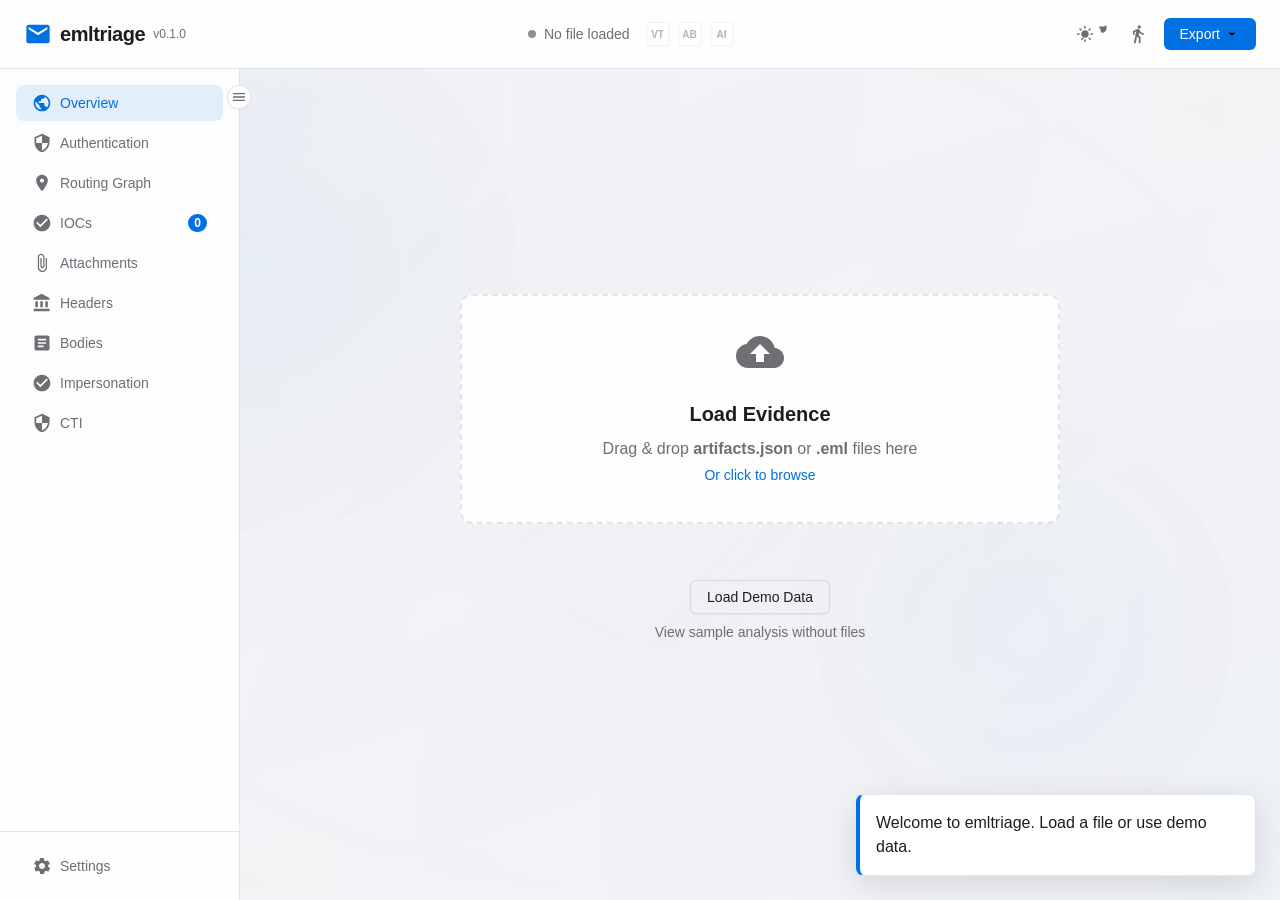
==== emltriage/web/index.html @ 195a4cf7 "first upload" ====
<!DOCTYPE html>
<html lang="en">

<head>
    <meta charset="UTF-8">
    <meta name="viewport" content="width=device-width, initial-scale=1.0">
    <title>emltriage - DFIR Email Analysis</title>
    <meta name="description" content="Digital Forensics and Incident Response email analysis tool">
    <link rel="stylesheet" href="styles.css?v=10">
    <script src="https://d3js.org/d3.v7.min.js"></script>
</head>

<body>
    <!-- Background Effects Layer -->
    <div id="bg-effects" class="bg-effects" aria-hidden="true">
        <div class="spotlight"></div>
        <canvas id="ray-canvas"></canvas>
    </div>

    <!-- App Container -->
    <div id="app" class="app">
        <!-- Top Bar -->
        <header class="top-bar" role="banner">
            <div class="brand">
                <svg class="logo" viewBox="0 0 24 24" aria-hidden="true">
                    <path
                        d="M20 4H4c-1.1 0-1.99.9-1.99 2L2 18c0 1.1.9 2 2 2h16c1.1 0 2-.9 2-2V6c0-1.1-.9-2-2-2zm0 4l-8 5-8-5V6l8 5 8-5v2z" />
                </svg>
                <h1>emltriage</h1>
                <span class="version">v0.1.0</span>
            </div>

            <div class="status-bar">
                <span id="file-status" class="file-status" aria-live="polite">
                    <span class="status-dot"></span>
                    <span class="status-text">No file loaded</span>
                </span>
                <div id="api-status" class="api-status-group" title="API indicators">
                    <div id="api-vt" class="api-indicator offline" title="VirusTotal API missing">VT</div>
                    <div id="api-abuse" class="api-indicator offline" title="AbuseIPDB API missing">AB</div>
                    <div id="api-openai" class="api-indicator offline" title="OpenAI API missing">AI</div>
                </div>
            </div>

            <div class="controls">
                <button id="theme-toggle" class="icon-btn" aria-label="Toggle theme" title="Toggle Light/Dark">
                    <svg class="light-icon" viewBox="0 0 24 24">
                        <path
                            d="M12 7c-2.76 0-5 2.24-5 5s2.24 5 5 5 5-2.24 5-5-2.24-5-5-5zM2 13h2c.55 0 1-.45 1-1s-.45-1-1-1H2c-.55 0-1 .45-1 1s.45 1 1 1zm18 0h2c.55 0 1-.45 1-1s-.45-1-1-1h-2c-.55 0-1 .45-1 1s.45 1 1 1zM11 2v2c0 .55.45 1 1 1s1-.45 1-1V2c0-.55-.45-1-1-1s-1 .45-1 1zm0 18v2c0 .55.45 1 1 1s1-.45 1-1v-2c0-.55-.45-1-1-1s-1 .45-1 1zM5.99 4.58a.996.996 0 00-1.41 0 .996.996 0 000 1.41l1.41 1.41c.39.39 1.02.39 1.41 0 .39-.39.39-1.02 0-1.41L5.99 4.58zm12.37 12.37a.996.996 0 00-1.41 0 .996.996 0 000 1.41l1.41 1.41c.39.39 1.02.39 1.41 0 .39-.39.39-1.02 0-1.41l-1.41-1.41zm1.06-10.96a.996.996 0 000-1.41.996.996 0 00-1.41 0l-1.41 1.41c-.39.39-.39 1.02 0 1.41.39.39 1.02.39 1.41 0l1.41-1.41zM7.05 18.36a.996.996 0 000 1.41.996.996 0 001.41 0l1.41-1.41c.39-.39.39-1.02 0-1.41-.39-.39-1.02-.39-1.41 0l-1.41 1.41z" />
                    </svg>
                    <svg class="dark-icon" viewBox="0 0 24 24">
                        <path
                            d="M9 2c-1.05 0-2.05.16-3 .46 1.69 1.2 2.86 3.06 2.97 5.22.03.64.01 1.27-.05 1.89.63.18 1.29.27 1.97.27 3.31 0 6-2.69 6-6 0-1.39-.48-2.67-1.28-3.69C14.66 2.52 11.86 2 9 2zM12 7c-.49 0-.94.09-1.37.25-.18.43-.29.9-.31 1.39.02.49.13.96.31 1.39.43.16.88.25 1.37.25 1.66 0 3-1.34 3-3s-1.34-3-3-3z" />
                    </svg>
                </button>

                <button id="motion-toggle" class="icon-btn" aria-label="Toggle reduced motion" title="Toggle Effects">
                    <svg viewBox="0 0 24 24">
                        <path
                            d="M13.5 5.5c1.1 0 2-.9 2-2s-.9-2-2-2-2 .9-2 2 .9 2 2 2zM9.8 8.9L7 23h2.1l1.8-8 2.1 2v6h2v-7.5l-2.1-2 .6-3C14.8 12 16.8 13 19 13v-2c-1.9 0-3.5-1-4.3-2.4l-1-1.6c-.4-.6-1-1-1.7-1-.3 0-.5.1-.8.1L6 8.3V13h2V9.6l1.8-.7z" />
                    </svg>
                </button>

                <div class="dropdown">
                    <button id="export-btn" class="btn primary" aria-haspopup="true" aria-expanded="false">
                        Export
                        <svg viewBox="0 0 24 24" width="16" height="16">
                            <path d="M7 10l5 5 5-5z" />
                        </svg>
                    </button>
                    <div class="dropdown-menu" role="menu">
                        <button role="menuitem" data-export="ioc-csv">IOC List (CSV)</button>
                        <button role="menuitem" data-export="report">Report (MD)</button>
                        <button role="menuitem" data-export="graph">Graph (JSON)</button>
                    </div>
                </div>
            </div>
        </header>

        <!-- Main Layout -->
        <div class="main-layout">
            <!-- Sidebar -->
            <aside class="sidebar" role="navigation" aria-label="Main navigation">
                <button id="sidebar-toggle" class="sidebar-toggle" aria-label="Toggle sidebar">
                    <svg viewBox="0 0 24 24">
                        <path d="M3 18h18v-2H3v2zm0-5h18v-2H3v2zm0-7v2h18V6H3z" />
                    </svg>
                </button>

                <nav class="nav-menu">
                    <button class="nav-item active" data-panel="overview" aria-current="page">
                        <svg viewBox="0 0 24 24">
                            <path
                                d="M12 2C6.48 2 2 6.48 2 12s4.48 10 10 10 10-4.48 10-10S17.52 2 12 2zm-1 17.93c-3.95-.49-7-3.85-7-7.93 0-.62.08-1.21.21-1.79L9 15v1c0 1.1.9 2 2 2v1.93zm6.9-2.54c-.26-.81-1-1.39-1.9-1.39h-1v-3c0-.55-.45-1-1-1H8v-2h2c.55 0 1-.45 1-1V7h2c1.1 0 2-.9 2-2v-.41c2.93 1.19 5 4.06 5 7.41 0 2.08-.8 3.97-2.1 5.39z" />
                        </svg>
                        <span>Overview</span>
                    </button>

                    <button class="nav-item" data-panel="auth">
                        <svg viewBox="0 0 24 24">
                            <path
                                d="M12 1L3 5v6c0 5.55 3.84 10.74 9 12 5.16-1.26 9-6.45 9-12V5l-9-4zm0 10.99h7c-.53 4.12-3.28 7.79-7 8.94V12H5V6.3l7-3.11v8.8z" />
                        </svg>
                        <span>Authentication</span>
                    </button>

                    <button class="nav-item" data-panel="routing">
                        <svg viewBox="0 0 24 24">
                            <path
                                d="M12 2C8.13 2 5 5.13 5 9c0 5.25 7 13 7 13s7-7.75 7-13c0-3.87-3.13-7-7-7zm0 9.5c-1.38 0-2.5-1.12-2.5-2.5s1.12-2.5 2.5-2.5 2.5 1.12 2.5 2.5-1.12 2.5-2.5 2.5z" />
                        </svg>
                        <span>Routing Graph</span>
                    </button>

                    <button class="nav-item" data-panel="iocs">
                        <svg viewBox="0 0 24 24">
                            <path
                                d="M12 2C6.48 2 2 6.48 2 12s4.48 10 10 10 10-4.48 10-10S17.52 2 12 2zm-2 15l-5-5 1.41-1.41L10 14.17l7.59-7.59L19 8l-9 9z" />
                        </svg>
                        <span>IOCs</span>
                        <span id="ioc-badge" class="badge">0</span>
                    </button>

                    <button class="nav-item" data-panel="attachments">
                        <svg viewBox="0 0 24 24">
                            <path
                                d="M16.5 6v11.5c0 2.21-1.79 4-4 4s-4-1.79-4-4V5c0-1.38 1.12-2.5 2.5-2.5s2.5 1.12 2.5 2.5v10.5c0 .55-.45 1-1 1s-1-.45-1-1V6H10v9.5c0 1.38 1.12 2.5 2.5 2.5s2.5-1.12 2.5-2.5V5c0-2.21-1.79-4-4-4S7 2.79 7 5v12.5c0 3.04 2.46 5.5 5.5 5.5s5.5-2.46 5.5-5.5V6h-1.5z" />
                        </svg>
                        <span>Attachments</span>
                    </button>

                    <button class="nav-item" data-panel="headers">
                        <svg viewBox="0 0 24 24">
                            <path
                                d="M4 10v7h3v-7H4zm6 0v7h3v-7h-3zM2 22h19v-3H2v3zm14-12v7h3v-7h-3zm-4.5-9L2 6v2h19V6l-9.5-5z" />
                        </svg>
                        <span>Headers</span>
                    </button>

                    <button class="nav-item" data-panel="bodies">
                        <svg viewBox="0 0 24 24">
                            <path
                                d="M19 3H5c-1.1 0-2 .9-2 2v14c0 1.1.9 2 2 2h14c1.1 0 2-.9 2-2V5c0-1.1-.9-2-2-2zm-5 14H7v-2h7v2zm3-4H7v-2h10v2zm0-4H7V7h10v2z" />
                        </svg>
                        <span>Bodies</span>
                    </button>

                    <button class="nav-item" data-panel="impersonation">
                        <svg viewBox="0 0 24 24">
                            <path
                                d="M12 2C6.48 2 2 6.48 2 12s4.48 10 10 10 10-4.48 10-10S17.52 2 12 2zm-2 15l-5-5 1.41-1.41L10 14.17l7.59-7.59L19 8l-9 9z" />
                        </svg>
                        <span>Impersonation</span>
                        <span id="impersonation-badge" class="badge hidden">0</span>
                    </button>

                    <button class="nav-item" data-panel="cti">
                        <svg viewBox="0 0 24 24">
                            <path
                                d="M12 1L3 5v6c0 5.55 3.84 10.74 9 12 5.16-1.26 9-6.45 9-12V5l-9-4zM12 11.99h7c-.53 4.12-3.28 7.79-7 8.94V12H5V6.3l7-3.11v8.8z" />
                        </svg>
                        <span>CTI</span>
                        <span id="cti-badge" class="badge hidden">0</span>
                    </button>
                </nav>

                <div class="sidebar-footer">
                    <button class="nav-item" data-panel="settings">
                        <svg viewBox="0 0 24 24">
                            <path
                                d="M19.14 12.94c.04-.3.06-.61.06-.94 0-.32-.02-.64-.07-.94l2.03-1.58a.49.49 0 00.12-.61l-1.92-3.32a.488.488 0 00-.59-.22l-2.39.96c-.54-.41-1.11-.74-1.72-.99l-.37-2.54a.484.484 0 00-.48-.41h-3.84c-.24 0-.43.17-.48.41l-.37 2.54c-.61.25-1.18.58-1.72.99l-2.39-.96a.488.488 0 00-.59.22L2.74 8.87c-.12.22 0 .49.22.61l2.03 1.58c-.05.3-.09.63-.09.94s.02.64.07.94l-2.03 1.58a.49.49 0 00-.12.61l1.92 3.32c.12.22.37.29.59.22l2.39-.96c.54.41 1.11.74 1.72.99l.37 2.54c.05.24.24.41.48.41h3.84c.24 0 .44-.17.48-.41l.37-2.54c.61-.25 1.17-.58 1.72-.99l2.39.96c.22.08.47 0 .59-.22l1.92-3.32c.12-.22.07-.47-.12-.61l-2.01-1.58zM12 15.6c-1.98 0-3.6-1.62-3.6-3.6s1.62-3.6 3.6-3.6 3.6 1.62 3.6 3.6-1.62 3.6-3.6 3.6z" />
                        </svg>
                        <span>Settings</span>
                    </button>
                </div>
            </aside>

            <!-- Content Area -->
            <main id="main-content" class="content welcome-state" role="main">
                <div class="welcome-container">
                    <!-- File Drop Zone -->
                    <div id="drop-zone" class="drop-zone" role="region" aria-label="File upload">
                        <input type="file" id="file-input" multiple accept=".json,.eml" aria-label="Select files">
                        <div class="drop-message">
                            <svg viewBox="0 0 24 24" width="48" height="48">
                                <path
                                    d="M19.35 10.04C18.67 6.59 15.64 4 12 4 9.11 4 6.6 5.64 5.35 8.04 2.34 8.36 0 10.91 0 14c0 3.31 2.69 6 6 6h13c2.76 0 5-2.24 5-5 0-2.64-2.05-4.78-4.65-4.96zM14 13v4h-4v-4H7l5-5 5 5h-3z" />
                            </svg>
                            <h2>Load Evidence</h2>
                            <p>Drag & drop <strong>artifacts.json</strong> or <strong>.eml</strong> files here</p>
                            <p class="hint">Or click to browse</p>
                        </div>
                    </div>

                    <!-- Demo Data Button -->
                    <div id="demo-controls" class="demo-controls">
                        <button id="load-demo" class="btn secondary">Load Demo Data</button>
                        <span class="hint">View sample analysis without files</span>
                    </div>
                </div>

                <!-- Panels Container -->
                <div id="panels" class="panels">
                    <!-- Overview Panel -->
                    <section id="panel-overview" class="panel active" role="tabpanel" aria-labelledby="nav-overview">
                        <header class="panel-header">
                            <h2>Analysis Overview</h2>
                            <span id="run-id" class="run-id"></span>
                        </header>

                        <div class="panel-content">
                            <!-- AI Summary Card -->
                            <div class="card ai-card" id="ai-summary-card">
                                <h3>🧠 AI Forensic Summary</h3>
                                <div id="ai-summary-content">
                                    <p class="empty" style="font-size: 0.9em;">Click "Generate Summary" to run a local
                                        or remote LLM analysis. Ensure strict adherence to extracted artifacts.</p>
                                </div>
                                <div class="ai-controls"
                                    style="display: flex; align-items: center; gap: 10px; margin-top: 10px;">
                                    <button id="btn-generate-ai" class="btn secondary">Generate Summary</button>
                                    <select id="ai-length-select" class="form-control"
                                        style="width: auto; padding: 4px 8px; font-size: 0.85rem; background: var(--surface); color: var(--text-primary); border: 1px solid var(--border);">
                                        <option value="quick">Quick</option>
                                        <option value="medium" selected>Medium</option>
                                        <option value="comprehensive">Comprehensive</option>
                                    </select>
                                    <a href="#" id="link-view-prompt"
                                        style="font-size: 0.75rem; color: var(--text-secondary); text-decoration: underline;">View
                                        technical prompt</a>
                                </div>
                            </div>


                            <!-- Risk Score Card -->
                            <div class="card risk-card" style="margin-top: 20px;">
                                <div class="risk-header">
                                    <h3>Risk Score</h3>
                                    <span id="risk-severity" class="severity-badge">Unknown</span>
                                </div>
                                <div class="risk-body">
                                    <div id="risk-score" class="risk-score">--</div>
                                    <div class="risk-scale">
                                        <div class="scale-bar">
                                            <div id="risk-bar" class="scale-fill" style="width: 0%"></div>
                                        </div>
                                        <div class="scale-labels">
                                            <span>0</span>
                                            <span>50</span>
                                            <span>100</span>
                                        </div>
                                    </div>
                                </div>
                                <div id="risk-reasons" class="risk-reasons">
                                    <!-- Risk reasons populated here -->
                                </div>
                            </div>

                            <!-- Auth Summary -->
                            <div class="card auth-summary">
                                <h3>Authentication Status</h3>
                                <div id="auth-chips" class="auth-chips">
                                    <div class="auth-chip unknown" data-auth="spf">
                                        <span class="label">SPF</span>
                                        <span class="status">--</span>
                                    </div>
                                    <div class="auth-chip unknown" data-auth="dkim">
                                        <span class="label">DKIM</span>
                                        <span class="status">--</span>
                                    </div>
                                    <div class="auth-chip unknown" data-auth="dmarc">
                                        <span class="label">DMARC</span>
                                        <span class="status">--</span>
                                    </div>
                                </div>
                            </div>

                            <!-- Quick Stats -->
                            <div class="card stats-grid">
                                <h3>Quick Stats</h3>
                                <div class="stats">
                                    <div class="stat">
                                        <span id="stat-urls" class="value">0</span>
                                        <span class="label">URLs</span>
                                    </div>
                                    <div class="stat">
                                        <span id="stat-domains" class="value">0</span>
                                        <span class="label">Domains</span>
                                    </div>
                                    <div class="stat">
                                        <span id="stat-ips" class="value">0</span>
                                        <span class="label">IPs</span>
                                    </div>
                                    <div class="stat">
                                        <span id="stat-attachments" class="value">0</span>
                                        <span class="label">Attachments</span>
                                    </div>
                                    <div class="stat">
                                        <span id="stat-hops" class="value">0</span>
                                        <span class="label">Hops</span>
                                    </div>
                                </div>
                            </div>

                            <!-- Top Indicators -->
                            <div class="card indicators-card">
                                <h3>Top Suspicious Indicators</h3>
                                <div id="top-indicators" class="indicators-list">
                                    <p class="empty">Load a file to see indicators</p>
                                </div>
                            </div>
                        </div>
                    </section>

                    <!-- Authentication Panel -->
                    <section id="panel-auth" class="panel" role="tabpanel" aria-labelledby="nav-auth" hidden>
                        <header class="panel-header">
                            <h2>Authentication Analysis</h2>
                        </header>
                        <div id="auth-content" class="panel-content">
                            <p class="empty">Load artifacts to view authentication results</p>
                        </div>
                    </section>

                    <!-- Routing Panel -->
                    <section id="panel-routing" class="panel" role="tabpanel" aria-labelledby="nav-routing" hidden>
                        <header class="panel-header">
                            <h2>Routing Graph</h2>
                            <div class="panel-controls">
                                <label class="toggle">
                                    <input type="checkbox" id="graph-intel-toggle">
                                    <span>Intel Overlay</span>
                                </label>
                                <label class="toggle">
                                    <input type="checkbox" id="graph-anomalies-toggle" checked>
                                    <span>Anomalies</span>
                                </label>
                            </div>
                        </header>
                        <div class="panel-content">
                            <div id="graph-container" class="graph-container">
                                <div id="routing-graph"
                                    style="width: 100%; height: 400px; position: relative; overflow: hidden;">
                                    <!-- D3 Graph rendered here -->
                                </div>
                            </div>
                            <div id="graph-inspector" class="inspector">
                                <p class="hint">Click a node to view details</p>
                            </div>
                        </div>
                    </section>

                    <!-- IOCs Panel -->
                    <section id="panel-iocs" class="panel" role="tabpanel" aria-labelledby="nav-iocs" hidden>
                        <header class="panel-header">
                            <h2>Indicators of Compromise</h2>
                            <div class="search-box">
                                <input type="search" id="ioc-search" placeholder="Search IOCs..."
                                    aria-label="Search IOCs">
                            </div>
                        </header>
                        <div class="panel-content">
                            <div class="tabs" role="tablist">
                                <button class="tab-btn active" data-tab="all" role="tab"
                                    aria-selected="true">All</button>
                                <button class="tab-btn" data-tab="urls" role="tab">URLs</button>
                                <button class="tab-btn" data-tab="domains" role="tab">Domains</button>
                                <button class="tab-btn" data-tab="ips" role="tab">IPs</button>
                                <button class="tab-btn" data-tab="hashes" role="tab">Hashes</button>
                                <button class="tab-btn" data-tab="infrastructure" role="tab">Infrastructure</button>
                            </div>
                            <div id="ioc-tables" class="tab-content">
                                <!-- Tables populated here -->
                            </div>
                        </div>
                    </section>

                    <!-- Attachments Panel -->
                    <section id="panel-attachments" class="panel" role="tabpanel" aria-labelledby="nav-attachments"
                        hidden>
                        <header class="panel-header">
                            <h2>Attachments</h2>
                        </header>
                        <div id="attachments-content" class="panel-content">
                            <p class="empty">Load artifacts to view attachments</p>
                        </div>
                    </section>

                    <!-- Headers Panel -->
                    <section id="panel-headers" class="panel" role="tabpanel" aria-labelledby="nav-headers" hidden>
                        <header class="panel-header">
                            <h2>Email Headers</h2>
                            <div class="view-toggle">
                                <button class="btn active" data-view="decoded">Decoded</button>
                                <button class="btn" data-view="raw">Raw</button>
                            </div>
                        </header>
                        <div id="headers-content" class="panel-content">
                            <p class="empty">Load artifacts to view headers</p>
                        </div>
                    </section>

                    <!-- Bodies Panel -->
                    <section id="panel-bodies" class="panel" role="tabpanel" aria-labelledby="nav-bodies" hidden>
                        <header class="panel-header">
                            <h2>Message Bodies</h2>
                        </header>
                        <div id="bodies-content" class="panel-content">
                            <p class="empty">Load artifacts to view message bodies</p>
                        </div>
                    </section>

                    <!-- CTI Panel -->
                    <section id="panel-cti" class="panel" role="tabpanel" aria-labelledby="nav-cti" hidden>
                        <header class="panel-header">
                            <h2>Threat Intelligence</h2>
                            <span id="cti-status" class="status-badge">Offline</span>
                        </header>
                        <div id="cti-content" class="panel-content">
                            <p class="empty">Load CTI data or configure API keys</p>
                        </div>
                    </section>

                    <!-- Impersonation Panel -->
                    <section id="panel-impersonation" class="panel" role="tabpanel" aria-labelledby="nav-impersonation" hidden>
                        <header class="panel-header">
                            <h2>Brand Impersonation Detection</h2>
                            <div class="panel-controls">
                                <button id="btn-refresh-impersonation" class="btn icon-btn" title="Refresh Detection">
                                    <svg viewBox="0 0 24 24" width="18" height="18">
                                        <path d="M17.65 6.35C16.2 4.9 14.21 4 12 4c-4.42 0-7.99 3.58-7.99 8s3.57 8 7.99 8c3.73 0 6.84-2.55 7.73-6h-2.08c-.82 2.33-3.04 4-5.65 4-3.31 0-6-2.69-6-6s2.69-6 6-6c1.66 0 3.14.69 4.22 1.78L13 11h7V4l-2.35 2.35z"/>
                                    </svg>
                                </button>
                                <button id="btn-filter-brands" class="btn secondary">Filter Brands</button>
                                <select id="impersonation-severity-filter" class="form-control">
                                    <option value="all">All Severities</option>
                                    <option value="critical">Critical Only</option>
                                    <option value="high">High+</option>
                                    <option value="medium">Medium+</option>
                                </select>
                            </div>
                        </header>
                        <div class="panel-content">
                            <!-- Summary Card -->
                            <div class="card impersonation-summary-card">
                                <div class="impersonation-stats">
                                    <div class="stat-item">
                                        <span class="stat-value" id="impersonation-total-count">0</span>
                                        <span class="stat-label">Total Findings</span>
                                    </div>
                                    <div class="stat-item critical">
                                        <span class="stat-value" id="impersonation-critical-count">0</span>
                                        <span class="stat-label">Critical</span>
                                    </div>
                                    <div class="stat-item high">
                                        <span class="stat-value" id="impersonation-high-count">0</span>
                                        <span class="stat-label">High</span>
                                    </div>
                                    <div class="stat-item">
                                        <span class="stat-value" id="impersonation-brands-detected">0</span>
                                        <span class="stat-label">Brands Targeted</span>
                                    </div>
                                </div>
                            </div>

                            <!-- Brand Filter Modal (Hidden by default) -->
                            <div id="brand-filter-modal" class="modal hidden">
                                <div class="modal-content">
                                    <header class="modal-header">
                                        <h3>Filter Brands</h3>
                                        <button class="btn icon-btn close-modal">&times;</button>
                                    </header>
                                    <div class="modal-body">
                                        <p class="hint">Uncheck brands to exclude them from detection results</p>
                                        <div id="brand-filter-list" class="brand-filter-list">
                                            <!-- Populated dynamically -->
                                        </div>
                                    </div>
                                    <footer class="modal-footer">
                                        <button id="btn-apply-brand-filter" class="btn primary">Apply Filter</button>
                                        <button id="btn-reset-brand-filter" class="btn secondary">Reset</button>
                                    </footer>
                                </div>
                            </div>

                            <!-- Findings List -->
                            <div id="impersonation-content">
                                <p class="empty">Load artifacts to detect brand impersonation</p>
                            </div>
                        </div>
                    </section>

                    <!-- Settings Panel -->
                    <section id="panel-settings" class="panel" role="tabpanel" aria-labelledby="nav-settings" hidden>
                        <header class="panel-header">
                            <h2>Settings</h2>
                        </header>
                        <div class="panel-content">
                            <div class="settings-group">
                                <h3>Appearance</h3>
                                <label class="setting-row">
                                    <span>Theme</span>
                                    <select id="theme-select">
                                        <option value="system">System</option>
                                        <option value="light">Light</option>
                                        <option value="dark">Dark</option>
                                    </select>
                                </label>
                                <label class="setting-row">
                                    <span>Reduced Motion</span>
                                    <input type="checkbox" id="reduced-motion-setting">
                                </label>
                            </div>

                            <div class="settings-group">
                                <h3>API Configuration</h3>
                                <p class="hint">Configure API keys for online features</p>
                                <div id="api-config" class="api-config">
                                    <label class="setting-row">
                                        <span>VirusTotal API Key</span>
                                        <input type="password" id="vt-api-key" placeholder="Not configured">
                                    </label>
                                    <label class="setting-row">
                                        <span>AbuseIPDB API Key</span>
                                        <input type="password" id="abuse-api-key" placeholder="Not configured">
                                    </label>
                                    <label class="setting-row">
                                        <span>OpenAI API Key (or 'local' for Ollama)</span>
                                        <input type="password" id="openai-api-key" placeholder="Not configured">
                                    </label>
                                    <label class="setting-row">
                                        <span>LLM Endpoint URL</span>
                                        <input type="text" id="llm-endpoint-url" placeholder="https://api.openai.com/v1"
                                            value="http://localhost:11434/v1">
                                    </label>
                                    <label class="setting-row">
                                        <span>LLM Model Name</span>
                                        <input type="text" id="llm-model-name" placeholder="gpt-4" value="qwen3.5:9b">
                                    </label>
                                    <label class="setting-row">
                                        <span>Save keys persistently</span>
                                        <input type="checkbox" id="save-keys-setting" checked>
                                    </label>
                                </div>
                            </div>

                            <div class="settings-group">
                                <h3>About</h3>
                                <p>emltriage v0.1.0</p>
                                <p>DFIR-grade email analysis tool</p>
                                <a href="#" target="_blank">Documentation</a>
                            </div>
                        </div>
                    </section>
                </div>
            </main>
        </div>
    </div>

    <!-- Toast Container -->
    <div id="toast-container" class="toast-container" aria-live="polite" aria-atomic="true"></div>

    <script src="app.js?v=10"></script>
</body>

</html>
---- emltriage/web/styles.css ----
/* emltriage Web UI Styles */
/* CSS Variables for Theming */

:root {
  /* Base Colors */
  --bg: #f5f5f7;
  --panel: rgba(255, 255, 255, 0.85);
  --panel-solid: #ffffff;
  --text: #1d1d1f;
  --text-secondary: #6e6e73;
  --border: rgba(0, 0, 0, 0.1);

  /* Accents */
  --accent: #0071e3;
  --accent-hover: #0077ed;
  --accent-light: rgba(0, 113, 227, 0.1);

  /* Status Colors */
  --danger: #dc3545;
  --danger-bg: rgba(220, 53, 69, 0.1);
  --warn: #f0ad4e;
  --warn-bg: rgba(240, 173, 78, 0.1);
  --good: #34c759;
  --good-bg: rgba(52, 199, 89, 0.1);
  --unknown: #8e8e93;
  --unknown-bg: rgba(142, 142, 147, 0.1);

  /* Effects */
  --shadow-sm: 0 1px 2px rgba(0, 0, 0, 0.05);
  --shadow: 0 4px 16px rgba(0, 0, 0, 0.08);
  --shadow-lg: 0 8px 32px rgba(0, 0, 0, 0.12);

  /* Spacing */
  --space-xs: 4px;
  --space-sm: 8px;
  --space-md: 16px;
  --space-lg: 24px;
  --space-xl: 32px;

  /* Typography */
  --font-family: -apple-system, BlinkMacSystemFont, 'Segoe UI', Roboto, Oxygen, Ubuntu, Cantarell, sans-serif;
  --font-mono: 'SF Mono', Monaco, 'Cascadia Code', 'Roboto Mono', Consolas, 'Courier New', monospace;

  /* Transitions */
  --transition-fast: 150ms ease;
  --transition: 200ms ease;

  /* Sidebar */
  --sidebar-width: 240px;
  --sidebar-collapsed: 60px;
}

/* Dark Theme */
[data-theme="dark"] {
  --bg: #0d0d0f;
  --panel: rgba(28, 28, 30, 0.85);
  --panel-solid: #1c1c1e;
  --text: #f5f5f7;
  --text-secondary: #8e8e93;
  --border: rgba(255, 255, 255, 0.1);

  --accent: #0a84ff;
  --accent-hover: #409cff;
  --accent-light: rgba(10, 132, 255, 0.15);

  --danger: #ff453a;
  --danger-bg: rgba(255, 69, 58, 0.15);
  --warn: #ff9500;
  --warn-bg: rgba(255, 149, 0, 0.15);
  --good: #30d158;
  --good-bg: rgba(48, 209, 88, 0.15);
  --unknown: #8e8e93;
  --unknown-bg: rgba(142, 142, 147, 0.15);

  --shadow-sm: 0 1px 2px rgba(0, 0, 0, 0.3);
  --shadow: 0 4px 16px rgba(0, 0, 0, 0.4);
  --shadow-lg: 0 8px 32px rgba(0, 0, 0, 0.5);
}

/* System Theme Detection */
@media (prefers-color-scheme: dark) {
  :root:not([data-theme="light"]) {
    --bg: #0d0d0f;
    --panel: rgba(28, 28, 30, 0.85);
    --panel-solid: #1c1c1e;
    --text: #f5f5f7;
    --text-secondary: #8e8e93;
    --border: rgba(255, 255, 255, 0.1);

    --accent: #0a84ff;
    --accent-hover: #409cff;
    --accent-light: rgba(10, 132, 255, 0.15);
  }
}

/* Base Reset */
*,
*::before,
*::after {
  box-sizing: border-box;
  margin: 0;
  padding: 0;
}

html {
  font-size: 16px;
  -webkit-font-smoothing: antialiased;
  -moz-osx-font-smoothing: grayscale;
}

body {
  font-family: var(--font-family);
  background: var(--bg);
  color: var(--text);
  line-height: 1.5;
  min-height: 100vh;
  overflow-x: hidden;
}

/* Background Effects - Raytracing Vibe */
.bg-effects {
  position: fixed;
  inset: 0;
  pointer-events: none;
  z-index: 0;
  overflow: hidden;
}

/* Spotlight Effect */
.spotlight {
  position: absolute;
  width: 600px;
  height: 600px;
  border-radius: 50%;
  background: radial-gradient(circle,
      rgba(255, 255, 255, 0.03) 0%,
      rgba(255, 255, 255, 0.01) 40%,
      transparent 70%);
  transform: translate(-50%, -50%);
  transition: opacity 0.3s ease;
  opacity: 0;
}

[data-reduced-motion="false"] .spotlight {
  opacity: 1;
}

/* Caustic Background Pattern */
.bg-effects::before {
  content: '';
  position: absolute;
  inset: -50%;
  background:
    radial-gradient(ellipse at 20% 30%, rgba(0, 113, 227, 0.03) 0%, transparent 50%),
    radial-gradient(ellipse at 80% 70%, rgba(0, 113, 227, 0.03) 0%, transparent 50%),
    radial-gradient(ellipse at 50% 50%, rgba(255, 255, 255, 0.02) 0%, transparent 50%);
  animation: bg-drift 60s linear infinite;
}

[data-theme="dark"] .bg-effects::before {
  background:
    radial-gradient(ellipse at 20% 30%, rgba(10, 132, 255, 0.04) 0%, transparent 50%),
    radial-gradient(ellipse at 80% 70%, rgba(10, 132, 255, 0.04) 0%, transparent 50%),
    radial-gradient(ellipse at 50% 50%, rgba(255, 255, 255, 0.01) 0%, transparent 50%);
}

[data-reduced-motion="true"] .bg-effects::before {
  animation: none;
}

@keyframes bg-drift {

  0%,
  100% {
    transform: translate(0, 0) rotate(0deg);
  }

  33% {
    transform: translate(2%, 2%) rotate(120deg);
  }

  66% {
    transform: translate(-1%, 1%) rotate(240deg);
  }
}

/* Canvas for Shader Effects */
#ray-canvas {
  position: absolute;
  inset: 0;
  width: 100%;
  height: 100%;
  opacity: 0.4;
}

[data-reduced-motion="true"] #ray-canvas {
  display: none;
}

/* App Container */
.app {
  position: relative;
  z-index: 1;
  min-height: 100vh;
  display: flex;
  flex-direction: column;
}

/* Top Bar */
.top-bar {
  display: flex;
  align-items: center;
  justify-content: space-between;
  padding: var(--space-md) var(--space-lg);
  background: var(--panel);
  backdrop-filter: blur(20px);
  border-bottom: 1px solid var(--border);
  position: sticky;
  top: 0;
  z-index: 100;
}

.brand {
  display: flex;
  align-items: center;
  gap: var(--space-sm);
}

.logo {
  width: 28px;
  height: 28px;
  fill: var(--accent);
}

.brand h1 {
  font-size: 1.25rem;
  font-weight: 600;
  letter-spacing: -0.02em;
}

.version {
  font-size: 0.75rem;
  color: var(--text-secondary);
  font-weight: 500;
}

/* Status Bar */
.status-bar {
  display: flex;
  align-items: center;
  gap: var(--space-md);
}

.file-status {
  display: flex;
  align-items: center;
  gap: var(--space-sm);
  font-size: 0.875rem;
  color: var(--text-secondary);
}

.status-dot {
  width: 8px;
  height: 8px;
  border-radius: 50%;
  background: var(--unknown);
  transition: background var(--transition);
}

.file-status.loaded .status-dot {
  background: var(--good);
}

.file-status.loaded .status-text {
  color: var(--text);
}

/* API Status Indicator */
.api-status {
  display: flex;
  align-items: center;
  gap: var(--space-xs);
  padding: var(--space-xs) var(--space-sm);
  background: var(--warn-bg);
  border-radius: 4px;
  font-size: 0.75rem;
  color: var(--warn);
  cursor: help;
}

.api-status svg {
  fill: currentColor;
}

.api-status.hidden {
  display: none;
}

/* Controls */
.controls {
  display: flex;
  align-items: center;
  gap: var(--space-sm);
}

/* Buttons */
.btn {
  display: inline-flex;
  align-items: center;
  justify-content: center;
  gap: var(--space-xs);
  padding: var(--space-sm) var(--space-md);
  border: none;
  border-radius: 6px;
  font-family: inherit;
  font-size: 0.875rem;
  font-weight: 500;
  cursor: pointer;
  transition: all var(--transition-fast);
  background: var(--panel-solid);
  color: var(--text);
  box-shadow: var(--shadow-sm);
}

.btn:hover {
  background: var(--accent-light);
  transform: translateY(-1px);
  box-shadow: var(--shadow);
}

.btn:active {
  transform: translateY(0);
}

.btn.primary {
  background: var(--accent);
  color: white;
}

.btn.primary:hover {
  background: var(--accent-hover);
}

.btn.secondary {
  background: transparent;
  border: 1px solid var(--border);
}

.btn.secondary:hover {
  background: var(--panel-solid);
}

.icon-btn {
  display: inline-flex;
  align-items: center;
  justify-content: center;
  width: 36px;
  height: 36px;
  padding: 0;
  border: none;
  border-radius: 6px;
  background: transparent;
  color: var(--text-secondary);
  cursor: pointer;
  transition: all var(--transition-fast);
}

.icon-btn:hover {
  background: var(--accent-light);
  color: var(--accent);
}

.icon-btn svg {
  width: 20px;
  height: 20px;
  fill: currentColor;
}

/* Theme Toggle Icons */
[data-theme="dark"] .light-icon,
[data-theme="light"] .dark-icon {
  display: none;
}

/* Dropdown */
.dropdown {
  position: relative;
}

.dropdown-menu {
  position: absolute;
  top: calc(100% + 4px);
  right: 0;
  min-width: 180px;
  background: var(--panel-solid);
  border: 1px solid var(--border);
  border-radius: 8px;
  box-shadow: var(--shadow-lg);
  padding: var(--space-xs);
  opacity: 0;
  visibility: hidden;
  transform: translateY(-8px);
  transition: all var(--transition-fast);
  z-index: 200;
}

.dropdown.active .dropdown-menu {
  opacity: 1;
  visibility: visible;
  transform: translateY(0);
}

.dropdown-menu button {
  display: block;
  width: 100%;
  padding: var(--space-sm) var(--space-md);
  border: none;
  border-radius: 4px;
  background: transparent;
  color: var(--text);
  font-size: 0.875rem;
  text-align: left;
  cursor: pointer;
  transition: background var(--transition-fast);
}

.dropdown-menu button:hover {
  background: var(--accent-light);
}

/* Main Layout */
.main-layout {
  display: flex;
  flex: 1;
  overflow: hidden;
}

/* Sidebar */
.sidebar {
  width: var(--sidebar-width);
  background: var(--panel);
  backdrop-filter: blur(20px);
  border-right: 1px solid var(--border);
  display: flex;
  flex-direction: column;
  transition: width var(--transition);
  position: relative;
}

.sidebar.collapsed {
  width: var(--sidebar-collapsed);
}

.sidebar-toggle {
  position: absolute;
  right: -12px;
  top: var(--space-md);
  width: 24px;
  height: 24px;
  border: none;
  border-radius: 50%;
  background: var(--panel-solid);
  border: 1px solid var(--border);
  color: var(--text-secondary);
  cursor: pointer;
  display: flex;
  align-items: center;
  justify-content: center;
  z-index: 10;
  box-shadow: var(--shadow-sm);
}

.sidebar-toggle svg {
  width: 16px;
  height: 16px;
  fill: currentColor;
  transition: transform var(--transition);
}

.sidebar.collapsed .sidebar-toggle svg {
  transform: rotate(180deg);
}

.nav-menu {
  flex: 1;
  padding: var(--space-md);
  display: flex;
  flex-direction: column;
  gap: var(--space-xs);
  overflow-y: auto;
}

.nav-item {
  display: flex;
  align-items: center;
  gap: var(--space-sm);
  padding: var(--space-sm) var(--space-md);
  border: none;
  border-radius: 8px;
  background: transparent;
  color: var(--text-secondary);
  font-size: 0.875rem;
  font-weight: 500;
  cursor: pointer;
  transition: all var(--transition-fast);
  text-align: left;
  position: relative;
}

.nav-item:hover {
  background: var(--accent-light);
  color: var(--text);
}

.nav-item.active {
  background: var(--accent-light);
  color: var(--accent);
}

.nav-item svg {
  width: 20px;
  height: 20px;
  fill: currentColor;
  flex-shrink: 0;
}

.nav-item span {
  white-space: nowrap;
  overflow: hidden;
  text-overflow: ellipsis;
}

.sidebar.collapsed .nav-item span,
.sidebar.collapsed .badge {
  display: none;
}

.badge {
  margin-left: auto;
  padding: 2px 6px;
  background: var(--accent);
  color: white;
  font-size: 0.75rem;
  font-weight: 600;
  border-radius: 10px;
  min-width: 18px;
  text-align: center;
}

.badge.hidden {
  display: none;
}

.sidebar-footer {
  padding: var(--space-md);
  border-top: 1px solid var(--border);
}

/* Content Area */
.content {
  flex: 1;
  overflow-y: auto;
  padding: var(--space-lg);
  position: relative;
  display: flex;
  flex-direction: column;
}

.content.welcome-state {
  justify-content: center;
  align-items: center;
}

.welcome-container {
  max-width: 600px;
  width: 100%;
  display: flex;
  flex-direction: column;
  gap: var(--space-xl);
}

.content:not(.welcome-state) .welcome-container {
  display: none !important;
}

/* Drop Zone */
.drop-zone {
  border: 2px dashed var(--border);
  border-radius: 12px;
  padding: var(--space-xl);
  text-align: center;
  background: var(--panel);
  backdrop-filter: blur(10px);
  transition: all var(--transition);
  margin-bottom: var(--space-lg);
}

.drop-zone.drag-over {
  border-color: var(--accent);
  background: var(--accent-light);
}

.drop-zone input[type="file"] {
  display: none;
}

.drop-message svg {
  fill: var(--text-secondary);
  margin-bottom: var(--space-md);
}

.drop-message h2 {
  font-size: 1.25rem;
  font-weight: 600;
  margin-bottom: var(--space-sm);
}

.drop-message p {
  color: var(--text-secondary);
  margin-bottom: var(--space-xs);
}

.drop-message .hint {
  font-size: 0.875rem;
  color: var(--accent);
}

/* Demo Controls */
.demo-controls {
  display: flex;
  flex-direction: column;
  align-items: center;
  gap: var(--space-sm);
  margin-bottom: var(--space-xl);
}

.demo-controls .hint {
  display: block;
  font-size: 0.875rem;
  color: var(--text-secondary);
}

/* Panels */
.panels {
  display: none;
}

.panels.active {
  display: block;
}

.panel {
  display: none;
  animation: fade-in 0.2s ease;
}

.panel.active {
  display: block;
}

@keyframes fade-in {
  from {
    opacity: 0;
    transform: translateY(8px);
  }

  to {
    opacity: 1;
    transform: translateY(0);
  }
}

.panel-header {
  display: flex;
  align-items: center;
  justify-content: space-between;
  margin-bottom: var(--space-lg);
  flex-wrap: wrap;
  gap: var(--space-md);
}

.panel-header h2 {
  font-size: 1.5rem;
  font-weight: 600;
  letter-spacing: -0.02em;
}

.run-id {
  font-family: var(--font-mono);
  font-size: 0.75rem;
  color: var(--text-secondary);
  background: var(--panel-solid);
  padding: var(--space-xs) var(--space-sm);
  border-radius: 4px;
}

.panel-controls {
  display: flex;
  gap: var(--space-md);
  align-items: center;
}

.panel-content {
  display: grid;
  gap: var(--space-lg);
}

/* Cards */
.card {
  background: var(--panel);
  backdrop-filter: blur(20px);
  border: 1px solid var(--border);
  border-radius: 12px;
  padding: var(--space-lg);
  box-shadow: var(--shadow);
  transition: box-shadow var(--transition);
}

.card:hover {
  box-shadow: var(--shadow-lg);
}

.card h3 {
  font-size: 1rem;
  font-weight: 600;
  margin-bottom: var(--space-md);
  color: var(--text);
}

/* Risk Score Card */
.risk-card {
  grid-column: span 2;
}

.risk-header {
  display: flex;
  align-items: center;
  justify-content: space-between;
  margin-bottom: var(--space-md);
}

.risk-score {
  font-size: 4rem;
  font-weight: 700;
  line-height: 1;
  margin-bottom: var(--space-md);
  font-variant-numeric: tabular-nums;
}

.severity-badge {
  padding: var(--space-xs) var(--space-sm);
  border-radius: 4px;
  font-size: 0.75rem;
  font-weight: 600;
  text-transform: uppercase;
  letter-spacing: 0.05em;
}

.severity-badge.low {
  background: var(--good-bg);
  color: var(--good);
}

.severity-badge.medium {
  background: var(--warn-bg);
  color: var(--warn);
}

.severity-badge.high,
.severity-badge.critical {
  background: var(--danger-bg);
  color: var(--danger);
}

.risk-scale {
  margin-top: var(--space-md);
}

.scale-bar {
  height: 8px;
  background: var(--border);
  border-radius: 4px;
  overflow: hidden;
}

.scale-fill {
  height: 100%;
  background: linear-gradient(90deg, var(--good) 0%, var(--warn) 50%, var(--danger) 100%);
  border-radius: 4px;
  transition: width 0.5s ease;
}

.scale-labels {
  display: flex;
  justify-content: space-between;
  margin-top: var(--space-xs);
  font-size: 0.75rem;
  color: var(--text-secondary);
}

.risk-reasons {
  margin-top: var(--space-lg);
  padding-top: var(--space-lg);
  border-top: 1px solid var(--border);
}

.reason-item {
  display: flex;
  align-items: flex-start;
  gap: var(--space-sm);
  padding: var(--space-sm) 0;
  font-size: 0.875rem;
}

.reason-weight {
  font-weight: 600;
  color: var(--text-secondary);
  min-width: 40px;
}

/* Stats Grid */
.stats {
  display: flex;
  flex-wrap: wrap;
  gap: var(--space-md);
}

.stat {
  text-align: center;
  padding: var(--space-md);
  background: var(--panel-solid);
  border-radius: 8px;
  border: 1px solid var(--border);
}

.stat .value {
  display: block;
  font-size: 1.5rem;
  font-weight: 700;
  color: var(--accent);
  font-variant-numeric: tabular-nums;
}

.stat .label {
  font-size: 0.75rem;
  color: var(--text-secondary);
  text-transform: uppercase;
  letter-spacing: 0.05em;
}

/* Auth Summary */
.auth-chips {
  display: flex;
  gap: var(--space-sm);
  flex-wrap: wrap;
}

.auth-chip {
  display: flex;
  align-items: center;
  gap: var(--space-xs);
  padding: var(--space-sm) var(--space-md);
  border-radius: 6px;
  font-size: 0.875rem;
  font-weight: 500;
}

.auth-chip .label {
  text-transform: uppercase;
  letter-spacing: 0.05em;
  font-size: 0.75rem;
}

.auth-chip.unknown {
  background: var(--unknown-bg);
  color: var(--unknown);
}

.auth-chip.pass {
  background: var(--good-bg);
  color: var(--good);
}

.auth-chip.fail {
  background: var(--danger-bg);
  color: var(--danger);
}

.auth-chip.softfail {
  background: var(--warn-bg);
  color: var(--warn);
}

/* Indicators List */
.indicators-list {
  display: flex;
  flex-direction: column;
  gap: var(--space-sm);
}

.indicator-item {
  display: flex;
  align-items: center;
  justify-content: space-between;
  padding: var(--space-sm) var(--space-md);
  background: var(--panel-solid);
  border: 1px solid var(--border);
  border-radius: 8px;
  font-size: 0.875rem;
}

.indicator-value {
  font-family: var(--font-mono);
  font-size: 0.8125rem;
}

.api-status-group {
  display: flex;
  gap: 8px;
  align-items: center;
}

.api-indicator {
  width: 24px;
  height: 24px;
  border-radius: 4px;
  display: flex;
  align-items: center;
  justify-content: center;
  font-size: 10px;
  font-weight: bold;
  background: var(--panel-solid);
  border: 1px solid var(--border);
  cursor: pointer;
  transition: all 0.2s ease;
}

.api-indicator.online {
  background: var(--success);
  color: white;
  border-color: var(--success);
  box-shadow: 0 0 10px rgba(0, 184, 148, 0.4);
}

.api-indicator.offline {
  opacity: 0.5;
  color: var(--text-secondary);
}

.indicator-tags {
  display: flex;
  gap: var(--space-xs);
}

.tag {
  padding: 2px 8px;
  border-radius: 4px;
  font-size: 0.75rem;
  font-weight: 600;
}

.tag.malicious {
  background: var(--danger-bg);
  color: var(--danger);
}

.tag.suspicious {
  background: var(--warn-bg);
  color: var(--warn);
}

.tag.unknown {
  background: var(--unknown-bg);
  color: var(--unknown);
}

/* Tabs */
.tabs {
  display: flex;
  gap: var(--space-xs);
  border-bottom: 1px solid var(--border);
  margin-bottom: var(--space-md);
  overflow-x: auto;
}

.tab-btn {
  padding: var(--space-sm) var(--space-md);
  border: none;
  background: transparent;
  color: var(--text-secondary);
  font-size: 0.875rem;
  font-weight: 500;
  cursor: pointer;
  border-bottom: 2px solid transparent;
  margin-bottom: -1px;
  transition: all var(--transition-fast);
  white-space: nowrap;
}

.tab-btn:hover {
  color: var(--text);
}

.tab-btn.active {
  color: var(--accent);
  border-bottom-color: var(--accent);
}

.tab-panel {
  display: none;
}

.tab-panel.active {
  display: block;
}

/* Tables */
.table-container {
  overflow-x: auto;
}

table {
  width: 100%;
  border-collapse: collapse;
  font-size: 0.875rem;
}

th,
td {
  padding: var(--space-sm) var(--space-md);
  text-align: left;
  border-bottom: 1px solid var(--border);
}

th {
  font-weight: 600;
  color: var(--text-secondary);
  font-size: 0.75rem;
  text-transform: uppercase;
  letter-spacing: 0.05em;
  background: var(--panel-solid);
}

tr:hover {
  background: var(--accent-light);
}

/* Graph Container */
.graph-container {
  background: var(--panel-solid);
  border: 1px solid var(--border);
  border-radius: 12px;
  padding: var(--space-lg);
  min-height: 400px;
  position: relative;
}

#routing-graph {
  width: 100%;
  height: 100%;
}

.graph-node {
  cursor: pointer;
  transition: all var(--transition-fast);
}

.graph-node:hover {
  filter: brightness(1.2);
}

.graph-edge {
  stroke: var(--border);
  stroke-width: 2;
  fill: none;
  marker-end: url(#arrowhead);
}

/* Inspector */
.inspector {
  position: absolute;
  right: var(--space-lg);
  top: var(--space-lg);
  width: 280px;
  background: var(--panel);
  backdrop-filter: blur(20px);
  border: 1px solid var(--border);
  border-radius: 8px;
  padding: var(--space-md);
  box-shadow: var(--shadow-lg);
  z-index: 10;
}

/* Settings */
.settings-group {
  margin-bottom: var(--space-xl);
}

.settings-group h3 {
  font-size: 1rem;
  font-weight: 600;
  margin-bottom: var(--space-md);
  color: var(--text);
}

.setting-row {
  display: flex;
  align-items: center;
  justify-content: space-between;
  padding: var(--space-sm) 0;
  border-bottom: 1px solid var(--border);
}

.setting-row:last-child {
  border-bottom: none;
}

.setting-row span {
  font-size: 0.875rem;
}

.setting-row input,
.setting-row select {
  padding: var(--space-sm);
  border: 1px solid var(--border);
  border-radius: 4px;
  background: var(--panel-solid);
  color: var(--text);
  font-size: 0.875rem;
  min-width: 200px;
}

.setting-row input:focus,
.setting-row select:focus {
  outline: none;
  border-color: var(--accent);
}

/* Toggle Switch */
.toggle {
  display: flex;
  align-items: center;
  gap: var(--space-sm);
  font-size: 0.875rem;
  cursor: pointer;
}

.toggle input {
  appearance: none;
  width: 44px;
  height: 24px;
  background: var(--border);
  border-radius: 12px;
  position: relative;
  cursor: pointer;
  transition: background var(--transition-fast);
}

.toggle input::after {
  content: '';
  position: absolute;
  top: 2px;
  left: 2px;
  width: 20px;
  height: 20px;
  background: white;
  border-radius: 50%;
  transition: transform var(--transition-fast);
  box-shadow: var(--shadow-sm);
}

.toggle input:checked {
  background: var(--accent);
}

.toggle input:checked::after {
  transform: translateX(20px);
}

/* Search Box */
.search-box input {
  width: 100%;
  max-width: 300px;
  padding: var(--space-sm) var(--space-md);
  border: 1px solid var(--border);
  border-radius: 6px;
  background: var(--panel-solid);
  color: var(--text);
  font-size: 0.875rem;
}

.search-box input:focus {
  outline: none;
  border-color: var(--accent);
}

/* View Toggle */
.view-toggle {
  display: flex;
  gap: var(--space-xs);
}

.view-toggle .btn {
  padding: var(--space-xs) var(--space-sm);
}

/* Empty State */
.empty {
  text-align: center;
  padding: var(--space-xl);
  color: var(--text-secondary);
  font-style: italic;
}

/* Toast Notifications */
.toast-container {
  position: fixed;
  bottom: var(--space-lg);
  right: var(--space-lg);
  z-index: 1000;
  display: flex;
  flex-direction: column;
  gap: var(--space-sm);
}

.toast {
  background: var(--panel-solid);
  border: 1px solid var(--border);
  border-radius: 8px;
  padding: var(--space-md);
  box-shadow: var(--shadow-lg);
  display: flex;
  align-items: center;
  gap: var(--space-sm);
  animation: slide-in 0.3s ease;
  max-width: 400px;
}

.toast.success {
  border-left: 4px solid var(--good);
}

.toast.error {
  border-left: 4px solid var(--danger);
}

.toast.info {
  border-left: 4px solid var(--accent);
}

@keyframes slide-in {
  from {
    transform: translateX(100%);
    opacity: 0;
  }

  to {
    transform: translateX(0);
    opacity: 1;
  }
}

/* Responsive Design */
@media (max-width: 768px) {
  .sidebar {
    position: fixed;
    left: 0;
    top: 0;
    bottom: 0;
    z-index: 50;
    transform: translateX(-100%);
  }

  .sidebar.open {
    transform: translateX(0);
  }

  .risk-card {
    grid-column: span 1;
  }

  .top-bar {
    flex-wrap: wrap;
    gap: var(--space-sm);
  }

  .panel-header {
    flex-direction: column;
    align-items: flex-start;
  }
}

/* Accessibility */
@media (prefers-reduced-motion: reduce) {

  *,
  *::before,
  *::after {
    animation-duration: 0.01ms !important;
    animation-iteration-count: 1 !important;
    transition-duration: 0.01ms !important;
  }

  .bg-effects {
    display: none;
  }
}

/* Focus Visible */
:focus-visible {
  outline: 2px solid var(--accent);
  outline-offset: 2px;
}

/* Selection */
::selection {
  background: var(--accent-light);
  color: var(--text);
}

/* Scrollbar Styling */
::-webkit-scrollbar {
  width: 8px;
  height: 8px;
}

::-webkit-scrollbar-track {
  background: transparent;
}

::-webkit-scrollbar-thumb {
  background: var(--border);
  border-radius: 4px;
}

::-webkit-scrollbar-thumb:hover {
  background: var(--text-secondary);
}

/* Print Styles */
@media print {

  .bg-effects,
  .top-bar,
  .sidebar,
  .toast-container {
    display: none;
  }

  .content {
    padding: 0;
  }

  .panel {
    display: block !important;
    page-break-after: always;
  }
}

/* D3 Tooltip */
.d3-tooltip {
  position: absolute;
  background: var(--panel-solid);
  border: 1px solid var(--border);
  padding: var(--space-sm) var(--space-md);
  border-radius: 8px;
  pointer-events: none;
  font-size: 0.75rem;
  box-shadow: var(--shadow-lg);
  z-index: 1000;
  color: var(--text);
  max-width: 300px;
  word-break: break-all;
  opacity: 0;
  transition: opacity 0.2s;
}

.d3-tooltip strong {
  display: block;
  color: var(--accent);
  margin-bottom: 2px;
}

/* Legend & Tilted Labels */
.routing-legend {
  position: absolute;
  top: 15px;
  right: 15px;
  background: var(--panel-solid);
  border: 1px solid var(--border);
  padding: 10px 14px;
  border-radius: 10px;
  font-size: 11px;
  display: flex;
  flex-direction: column;
  gap: 8px;
  pointer-events: none;
  backdrop-filter: blur(8px);
  z-index: 10;
  box-shadow: var(--shadow-md);
}

.legend-item {
  display: flex;
  align-items: center;
  gap: 8px;
}

.legend-symbol {
  width: 12px;
  height: 12px;
  display: flex;
  align-items: center;
  justify-content: center;
}

.legend-color {
  width: 10px;
  height: 10px;
  border-radius: 50%;
}

.tilted-label {
  font-family: var(--font-mono);
  font-weight: 500;
  text-shadow: 0 1px 2px rgba(0, 0, 0, 0.5);
}

/* AI Markdown Styling */
.markdown-body {
  color: var(--text-primary);
  word-wrap: break-word;
}

.markdown-body h4,
.markdown-body h3 {
  color: var(--accent);
  margin-top: var(--space-md);
  margin-bottom: var(--space-sm);
  font-weight: 600;
}

.markdown-body p {
  margin-bottom: var(--space-sm);
}

.markdown-body ul,
.markdown-body ol {
  margin-left: var(--space-lg);
  margin-bottom: var(--space-md);
}

.markdown-body li {
  margin-bottom: var(--space-xs);
  line-height: 1.5;
}

.markdown-body strong {
  color: var(--accent-light);
  font-weight: 600;
}

/* Impersonation Panel Styles */
.impersonation-summary-card {
  background: linear-gradient(135deg, var(--panel) 0%, var(--panel-solid) 100%);
  border: 1px solid var(--border);
  border-radius: 12px;
  padding: var(--space-lg);
  margin-bottom: var(--space-lg);
}

.impersonation-stats {
  display: grid;
  grid-template-columns: repeat(auto-fit, minmax(120px, 1fr));
  gap: var(--space-md);
}

.stat-item {
  text-align: center;
  padding: var(--space-md);
  background: var(--bg);
  border-radius: 8px;
  border: 1px solid var(--border);
  transition: all var(--transition);
}

.stat-item:hover {
  transform: translateY(-2px);
  box-shadow: var(--shadow);
}

.stat-item.critical {
  background: var(--danger-bg);
  border-color: var(--danger);
}

.stat-item.high {
  background: var(--warn-bg);
  border-color: var(--warn);
}

.stat-value {
  display: block;
  font-size: 2rem;
  font-weight: 700;
  color: var(--text);
  line-height: 1;
  margin-bottom: var(--space-xs);
}

.stat-item.critical .stat-value {
  color: var(--danger);
}

.stat-item.high .stat-value {
  color: var(--warn);
}

.stat-label {
  font-size: 0.85rem;
  color: var(--text-secondary);
  text-transform: uppercase;
  letter-spacing: 0.5px;
}

/* Impersonation Finding Cards */
.impersonation-finding {
  background: var(--panel);
  border: 1px solid var(--border);
  border-radius: 12px;
  padding: var(--space-lg);
  margin-bottom: var(--space-md);
  transition: all var(--transition);
  position: relative;
  overflow: hidden;
}

.impersonation-finding::before {
  content: '';
  position: absolute;
  top: 0;
  left: 0;
  width: 4px;
  height: 100%;
  background: var(--unknown);
}

.impersonation-finding.critical::before {
  background: var(--danger);
}

.impersonation-finding.high::before {
  background: var(--warn);
}

.impersonation-finding.medium::before {
  background: #ffcc00;
}

.impersonation-finding:hover {
  box-shadow: var(--shadow);
  transform: translateX(4px);
}

.impersonation-finding.hidden {
  display: none;
}

.finding-header {
  display: flex;
  justify-content: space-between;
  align-items: flex-start;
  margin-bottom: var(--space-md);
  flex-wrap: wrap;
  gap: var(--space-sm);
}

.finding-brand {
  display: flex;
  align-items: center;
  gap: var(--space-sm);
  flex: 1;
}

.finding-brand .brand-icon {
  width: 40px;
  height: 40px;
  background: var(--accent-light);
  border-radius: 8px;
  display: flex;
  align-items: center;
  justify-content: center;
  font-size: 1.5rem;
}

.finding-brand .brand-name {
  font-size: 1.25rem;
  font-weight: 600;
  color: var(--text);
}

.finding-brand .brand-target {
  font-size: 0.875rem;
  color: var(--text-secondary);
  display: block;
}

.finding-meta {
  display: flex;
  gap: var(--space-sm);
  align-items: center;
}

.finding-score {
  padding: var(--space-xs) var(--space-sm);
  border-radius: 20px;
  font-size: 0.875rem;
  font-weight: 600;
  background: var(--bg);
  color: var(--text);
}

.finding-score.high {
  background: var(--warn-bg);
  color: var(--warn);
}

.finding-score.critical {
  background: var(--danger-bg);
  color: var(--danger);
}

.finding-technique {
  padding: var(--space-xs) var(--space-sm);
  border-radius: 4px;
  font-size: 0.75rem;
  font-weight: 600;
  text-transform: uppercase;
  letter-spacing: 0.5px;
  background: var(--bg);
  color: var(--text-secondary);
}

.finding-technique.typosquat {
  background: rgba(255, 204, 0, 0.2);
  color: #ffcc00;
}

.finding-technique.homoglyph {
  background: rgba(255, 69, 58, 0.2);
  color: var(--danger);
}

.finding-technique.keyword_match {
  background: rgba(0, 113, 227, 0.2);
  color: var(--accent);
}

.finding-technique.punycode {
  background: rgba(175, 82, 222, 0.2);
  color: #af52de;
}

.finding-body {
  margin-bottom: var(--space-md);
}

.finding-domain {
  font-family: var(--font-mono);
  font-size: 0.95rem;
  background: var(--bg);
  padding: var(--space-sm) var(--space-md);
  border-radius: 6px;
  margin-bottom: var(--space-sm);
  word-break: break-all;
}

.finding-explanation {
  color: var(--text-secondary);
  font-size: 0.9rem;
  line-height: 1.5;
}

.finding-evidence {
  border-top: 1px solid var(--border);
  padding-top: var(--space-md);
  margin-top: var(--space-md);
}

.finding-evidence summary {
  cursor: pointer;
  color: var(--text-secondary);
  font-size: 0.85rem;
  user-select: none;
}

.finding-evidence details[open] summary {
  margin-bottom: var(--space-sm);
}

.evidence-list {
  list-style: none;
  font-size: 0.85rem;
  color: var(--text-secondary);
}

.evidence-list li {
  padding: var(--space-xs) 0;
  border-bottom: 1px solid var(--border);
}

.evidence-list li:last-child {
  border-bottom: none;
}

/* Brand Filter Modal */
.modal {
  position: fixed;
  top: 0;
  left: 0;
  right: 0;
  bottom: 0;
  background: rgba(0, 0, 0, 0.5);
  display: flex;
  align-items: center;
  justify-content: center;
  z-index: 1000;
  backdrop-filter: blur(4px);
}

.modal.hidden {
  display: none;
}

.modal-content {
  background: var(--panel-solid);
  border-radius: 16px;
  width: 90%;
  max-width: 500px;
  max-height: 80vh;
  display: flex;
  flex-direction: column;
  box-shadow: var(--shadow-lg);
}

.modal-header {
  display: flex;
  justify-content: space-between;
  align-items: center;
  padding: var(--space-lg);
  border-bottom: 1px solid var(--border);
}

.modal-header h3 {
  margin: 0;
  font-size: 1.25rem;
}

.modal-body {
  padding: var(--space-lg);
  overflow-y: auto;
  flex: 1;
}

.modal-footer {
  display: flex;
  justify-content: flex-end;
  gap: var(--space-sm);
  padding: var(--space-lg);
  border-top: 1px solid var(--border);
}

.brand-filter-list {
  display: flex;
  flex-direction: column;
  gap: var(--space-sm);
}

.brand-filter-item {
  display: flex;
  align-items: center;
  gap: var(--space-sm);
  padding: var(--space-sm);
  border-radius: 6px;
  transition: background var(--transition-fast);
}

.brand-filter-item:hover {
  background: var(--bg);
}

.brand-filter-item input[type="checkbox"] {
  width: 18px;
  height: 18px;
  cursor: pointer;
}

.brand-filter-item label {
  flex: 1;
  cursor: pointer;
  font-size: 0.95rem;
}

.brand-filter-item .brand-count {
  font-size: 0.8rem;
  color: var(--text-secondary);
  background: var(--bg);
  padding: 2px 8px;
  border-radius: 10px;
}

/* Panel Controls */
.panel-controls {
  display: flex;
  gap: var(--space-sm);
  align-items: center;
  flex-wrap: wrap;
}

.panel-controls .form-control {
  padding: var(--space-sm) var(--space-md);
  border: 1px solid var(--border);
  border-radius: 6px;
  background: var(--panel);
  color: var(--text);
  font-size: 0.9rem;
  cursor: pointer;
}

.panel-controls .form-control:hover {
  border-color: var(--accent);
}

/* Severity Filter Badge */
.severity-badge {
  display: inline-flex;
  align-items: center;
  gap: var(--space-xs);
  padding: 2px 8px;
  border-radius: 10px;
  font-size: 0.75rem;
  font-weight: 600;
  text-transform: uppercase;
}

.severity-badge.critical {
  background: var(--danger-bg);
  color: var(--danger);
}

.severity-badge.high {
  background: var(--warn-bg);
  color: var(--warn);
}

.severity-badge.medium {
  background: rgba(255, 204, 0, 0.2);
  color: #ffcc00;
}

.severity-badge.low {
  background: var(--good-bg);
  color: var(--good);
}

/* Empty State for Impersonation */
#impersonation-content .empty {
  text-align: center;
  padding: var(--space-xl);
  color: var(--text-secondary);
}

/* Finding Animation */
@keyframes slideInFinding {
  from {
    opacity: 0;
    transform: translateX(-20px);
  }
  to {
    opacity: 1;
    transform: translateX(0);
  }
}

.impersonation-finding {
  animation: slideInFinding 0.3s ease-out;
}
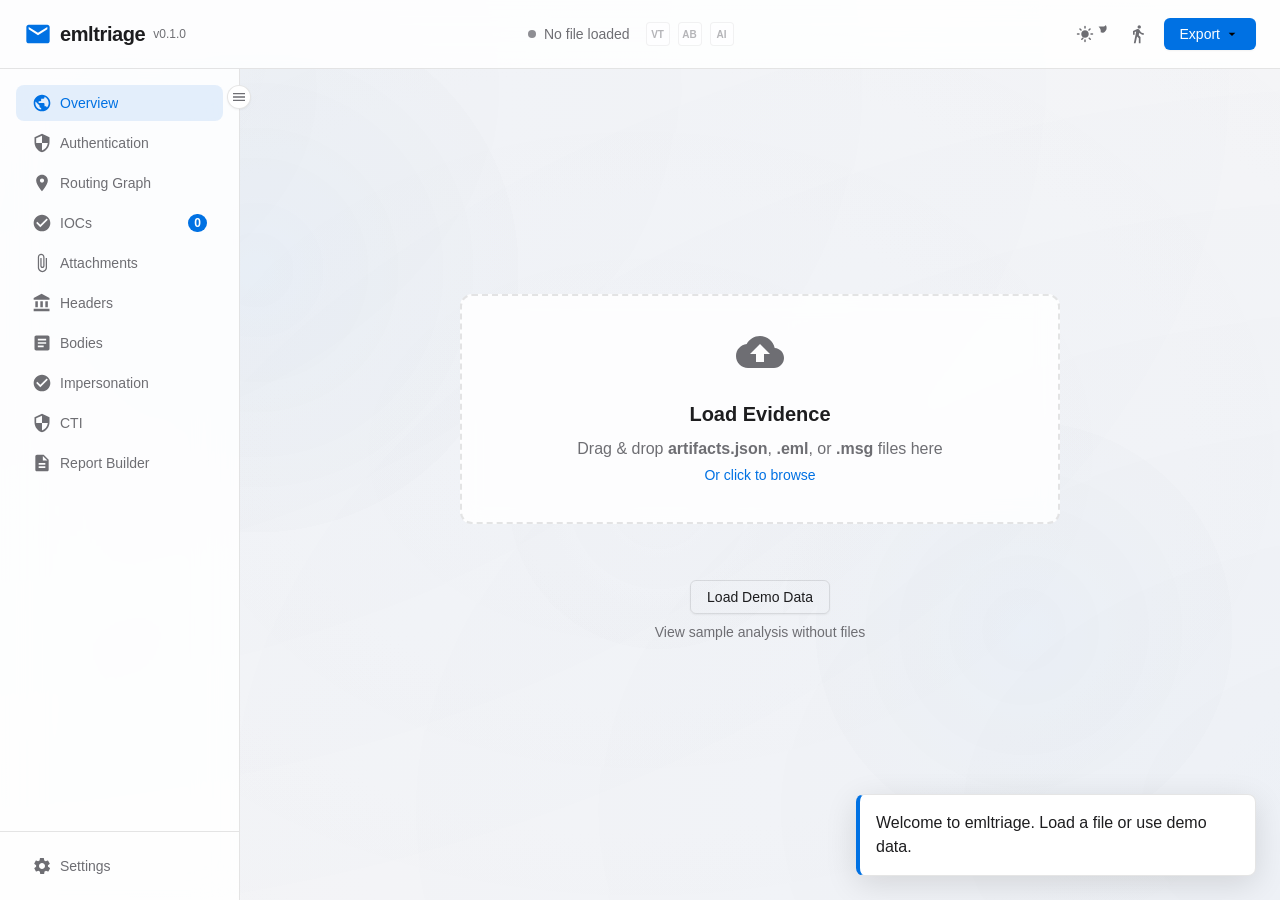
==== commit 78d26a2b: "feat: Add support for parsing .msg email files and generating DOCX reports." ====
--- a/emltriage/web/index.html
+++ b/emltriage/web/index.html
@@ -162,6 +162,13 @@
                         <span>CTI</span>
                         <span id="cti-badge" class="badge hidden">0</span>
                     </button>
+
+                    <button class="nav-item" data-panel="report-builder">
+                        <svg viewBox="0 0 24 24">
+                            <path d="M14 2H6c-1.1 0-1.99.9-1.99 2L4 20c0 1.1.89 2 1.99 2H18c1.1 0 2-.9 2-2V8l-6-6zm2 16H8v-2h8v2zm0-4H8v-2h8v2zm-3-5V3.5L18.5 9H13z"/>
+                        </svg>
+                        <span>Report Builder</span>
+                    </button>
                 </nav>
 
                 <div class="sidebar-footer">
@@ -180,14 +187,14 @@
                 <div class="welcome-container">
                     <!-- File Drop Zone -->
                     <div id="drop-zone" class="drop-zone" role="region" aria-label="File upload">
-                        <input type="file" id="file-input" multiple accept=".json,.eml" aria-label="Select files">
+                        <input type="file" id="file-input" multiple accept=".json,.eml,.msg" aria-label="Select files">
                         <div class="drop-message">
                             <svg viewBox="0 0 24 24" width="48" height="48">
                                 <path
                                     d="M19.35 10.04C18.67 6.59 15.64 4 12 4 9.11 4 6.6 5.64 5.35 8.04 2.34 8.36 0 10.91 0 14c0 3.31 2.69 6 6 6h13c2.76 0 5-2.24 5-5 0-2.64-2.05-4.78-4.65-4.96zM14 13v4h-4v-4H7l5-5 5 5h-3z" />
                             </svg>
                             <h2>Load Evidence</h2>
-                            <p>Drag & drop <strong>artifacts.json</strong> or <strong>.eml</strong> files here</p>
+                            <p>Drag & drop <strong>artifacts.json</strong>, <strong>.eml</strong>, or <strong>.msg</strong> files here</p>
                             <p class="hint">Or click to browse</p>
                         </div>
                     </div>
@@ -487,6 +494,29 @@
                             <div id="impersonation-content">
                                 <p class="empty">Load artifacts to detect brand impersonation</p>
                             </div>
+                        </div>
+                    </section>
+
+                    <!-- Report Builder Panel -->
+                    <section id="panel-report-builder" class="panel" role="tabpanel" aria-labelledby="nav-report-builder" hidden>
+                        <header class="panel-header">
+                            <h2>Word Document (.docx) Export</h2>
+                            <button id="btn-generate-docx-panel" class="btn primary">
+                                <svg viewBox="0 0 24 24" width="18" height="18" style="margin-right: 5px; fill: white; vertical-align: text-bottom;">
+                                    <path d="M19 9h-4V3H9v6H5l7 7 7-7zM5 18v2h14v-2H5z"/>
+                                </svg>
+                                Download Report
+                            </button>
+                        </header>
+                        <div class="panel-content" style="display: flex; flex-direction: column; gap: 15px; height: 100%;">
+                            <p class="hint">Review or edit the AI summary before generating the report. The final document will also include the extracted artifacts, risk score, and IOCs.</p>
+                            
+                            <textarea id="docx-ai-summary-panel" class="form-control" style="flex: 1; min-height: 400px; padding: 15px; font-family: monospace; resize: none; font-size: 14px;" placeholder="AI Summary will appear here. If you haven't generated one yet, go to the Overview panel and click 'Generate Summary' first."></textarea>
+                            
+                            <label class="setting-row" style="margin-top: auto; padding-top: 15px; border-top: 1px solid var(--border-color);">
+                                <span>Automatically open document on the host machine after generation</span>
+                                <input type="checkbox" id="docx-auto-open-panel" checked>
+                            </label>
                         </div>
                     </section>
 
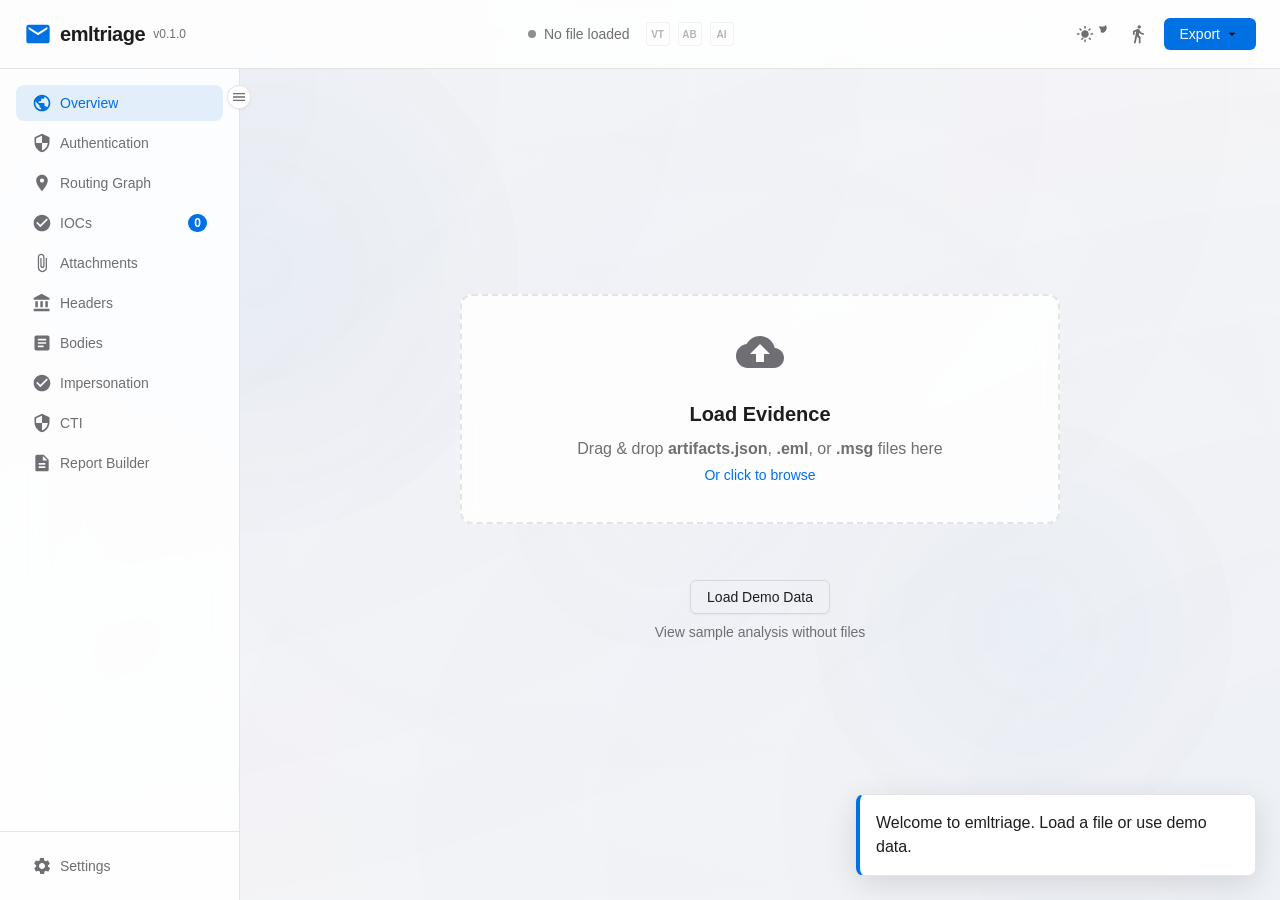
==== commit 876b5f70: "30% en el docx" ====
--- a/emltriage/web/index.html
+++ b/emltriage/web/index.html
@@ -7,6 +7,7 @@
     <title>emltriage - DFIR Email Analysis</title>
     <meta name="description" content="Digital Forensics and Incident Response email analysis tool">
     <link rel="stylesheet" href="styles.css?v=10">
+    <link rel="stylesheet" href="report-preview.css?v=1">
     <script src="https://d3js.org/d3.v7.min.js"></script>
 </head>
 
@@ -500,18 +501,45 @@
                     <!-- Report Builder Panel -->
                     <section id="panel-report-builder" class="panel" role="tabpanel" aria-labelledby="nav-report-builder" hidden>
                         <header class="panel-header">
-                            <h2>Word Document (.docx) Export</h2>
-                            <button id="btn-generate-docx-panel" class="btn primary">
-                                <svg viewBox="0 0 24 24" width="18" height="18" style="margin-right: 5px; fill: white; vertical-align: text-bottom;">
-                                    <path d="M19 9h-4V3H9v6H5l7 7 7-7zM5 18v2h14v-2H5z"/>
-                                </svg>
-                                Download Report
-                            </button>
-                        </header>
+                            <h2>Word Document (.docx) Builder</h2>
+                            <div style="display: flex; gap: 10px;">
+                                <button id="btn-generate-json-report" class="btn secondary">
+                                    <svg viewBox="0 0 24 24" width="18" height="18" style="margin-right: 5px; fill: currentColor;">
+                                        <path d="M14 2H6c-1.1 0-1.99.9-1.99 2L4 20c0 1.1.89 2 1.99 2H18c1.1 0 2-.9 2-2V8l-6-6zm2 16H8v-2h8v2zm0-4H8v-2h8v2zm-3-5V3.5L18.5 9H13z"/>
+                                    </svg>
+                                    Export JSON
+                                </button>
+                                <button id="btn-preview-docx" class="btn secondary">
+                                    <svg viewBox="0 0 24 24" width="18" height="18" style="margin-right: 5px; fill: currentColor;">
+                                        <path d="M12 4.5C7 4.5 2.73 7.61 1 12c1.73 4.39 6 7.5 11 7.5s9.27-3.11 11-7.5c-1.73-4.39-6-7.5-11-7.5zM12 17c-2.76 0-5-2.24-5-5s2.24-5 5-5 5 2.24 5 5-2.24 5-5 5zm0-8c-1.66 0-3 1.34-3 3s1.34 3 3 3 3-1.34 3-3-1.34-3-3-3z"/>
+                                    </svg>
+                                    Build Draft
+                                </button>
+                                <button id="btn-generate-docx-panel" class="btn primary">
+                                    <svg viewBox="0 0 24 24" width="18" height="18" style="margin-right: 5px; fill: white; vertical-align: text-bottom;">
+                                        <path d="M19 9h-4V3H9v6H5l7 7 7-7zM5 18v2h14v-2H5z"/>
+                                    </svg>
+                                    Download Final Report
+                                </button>
+                            </div>
+                        </header>
+                        
                         <div class="panel-content" style="display: flex; flex-direction: column; gap: 15px; height: 100%;">
-                            <p class="hint">Review or edit the AI summary before generating the report. The final document will also include the extracted artifacts, risk score, and IOCs.</p>
+                            <p class="hint">Click "Build Draft" to parse the current AI summaries and findings into a 1:1 DOCX representation. You can directly edit the text inside the page below before downloading the final file.</p>
                             
-                            <textarea id="docx-ai-summary-panel" class="form-control" style="flex: 1; min-height: 400px; padding: 15px; font-family: monospace; resize: none; font-size: 14px;" placeholder="AI Summary will appear here. If you haven't generated one yet, go to the Overview panel and click 'Generate Summary' first."></textarea>
+                            <!-- Viewer layout container -->
+                            <div id="docx-viewer-viewport" style="background: rgba(0,0,0,0.05); border: 1px solid var(--border); border-radius: 6px; overflow-y: auto; padding: 20px; flex: 1; max-height: 80vh;">
+                                
+                                <div id="docx-preview-container" class="docx-preview-container" style="display: none;">
+                                    <!-- Dynamic content goes here -->
+                                </div>
+                                <div id="docx-empty-state" style="text-align: center; color: var(--text-secondary); padding: 50px;">
+                                    <p>Build the draft to visualize the document.</p>
+                                </div>
+                            </div>
+                            
+                            <!-- Hidden area where we keep the legacy simple summary if we need it -->
+                            <textarea id="docx-ai-summary-panel" style="display: none;" class="form-control"></textarea>
                             
                             <label class="setting-row" style="margin-top: auto; padding-top: 15px; border-top: 1px solid var(--border-color);">
                                 <span>Automatically open document on the host machine after generation</span>
@@ -590,7 +618,7 @@
     <!-- Toast Container -->
     <div id="toast-container" class="toast-container" aria-live="polite" aria-atomic="true"></div>
 
-    <script src="app.js?v=10"></script>
+    <script src="app.js?v=14"></script>
 </body>
 
 </html>
--- a/emltriage/web/report-preview.css
+++ b/emltriage/web/report-preview.css
@@ -0,0 +1,144 @@
+/* DOCX Preview Styles */
+.docx-preview-container {
+    background-color: white;
+    max-width: 800px;
+    margin: 0 auto;
+    padding: 60px 40px;
+    box-shadow: 0 4px 8px rgba(0,0,0,0.1);
+    color: black;
+    font-family: inherit; /* Calibi-like by default in tools unless set */
+    min-height: 1056px; /* A4 approx */
+}
+
+/* Make it look distinct from dark UI */
+[data-theme="dark"] .docx-preview-container {
+    box-shadow: 0 0 20px rgba(255, 255, 255, 0.1);
+}
+
+.docx-section {
+    margin-bottom: 25px;
+}
+
+.docx-section h1 {
+    font-size: 1.5rem;
+    color: #2c3e50;
+    margin-bottom: 15px;
+    border-bottom: 2px solid #3498db;
+    padding-bottom: 5px;
+}
+
+.docx-section h2 {
+    font-size: 1.25rem;
+    color: #34495e;
+    margin-top: 20px;
+    margin-bottom: 10px;
+}
+
+.docx-section h3 {
+    font-size: 1.1rem;
+    color: #34495e;
+    margin-top: 15px;
+    margin-bottom: 8px;
+}
+
+.docx-section p {
+    font-size: 11pt;
+    line-height: 1.6;
+    margin-bottom: 12px;
+    text-align: justify;
+    padding: 2px 4px;
+}
+
+.docx-section ul, .docx-section ol {
+    margin-bottom: 12px;
+    padding-left: 20px;
+}
+
+.docx-section li {
+    font-size: 11pt;
+    line-height: 1.5;
+    margin-bottom: 6px;
+    padding: 2px 4px;
+}
+
+.docx-section .table-container {
+    margin: 15px 0;
+    overflow-x: auto;
+}
+
+.docx-section table {
+    width: 100%;
+    border-collapse: collapse;
+    font-size: 10pt;
+}
+
+.docx-section th {
+    background-color: #f2f2f2;
+    border: 1px solid #bdc3c7;
+    padding: 8px;
+    font-weight: bold;
+    color: #2c3e50; /* Ensure text is dark regardless of theme */
+}
+
+.docx-section td {
+    border: 1px solid #bdc3c7;
+    padding: 8px;
+    min-width: 50px;
+    color: black; /* Ensure text is dark regardless of theme */
+}
+
+.docx-section img {
+    max-width: 100%;
+    height: auto;
+    display: block;
+    margin: 15px auto;
+    border: 1px solid #ccc;
+    box-shadow: 2px 2px 5px rgba(0,0,0,0.1);
+}
+
+.docx-section .caption {
+    font-size: 9pt;
+    text-align: center;
+    color: #7f8c8d;
+    font-style: italic;
+    margin-top: -10px;
+    margin-bottom: 15px;
+}
+
+.page-break {
+    border: 0;
+    border-top: 2px dashed #bdc3c7;
+    margin: 40px 0;
+    position: relative;
+}
+
+.page-break::after {
+    content: "PAGE BREAK";
+    position: absolute;
+    top: -10px;
+    right: 0;
+    background: #ecf0f1;
+    color: #7f8c8d;
+    padding: 2px 8px;
+    font-size: 10px;
+    border-radius: 4px;
+}
+
+/* Content Editable visual hints */
+[contenteditable="true"]:hover {
+    background-color: rgba(52, 152, 219, 0.1);
+    outline: 1px dashed #3498db;
+    cursor: text;
+}
+
+[contenteditable="true"]:focus {
+    background-color: rgba(52, 152, 219, 0.05);
+    outline: 2px solid #3498db;
+}
+
+/* Specific styling for vertical tables (e.g. metadata) */
+.docx-vertical-table td:first-child {
+    font-weight: bold;
+    background-color: #f9f9f9;
+    width: 30%;
+}
